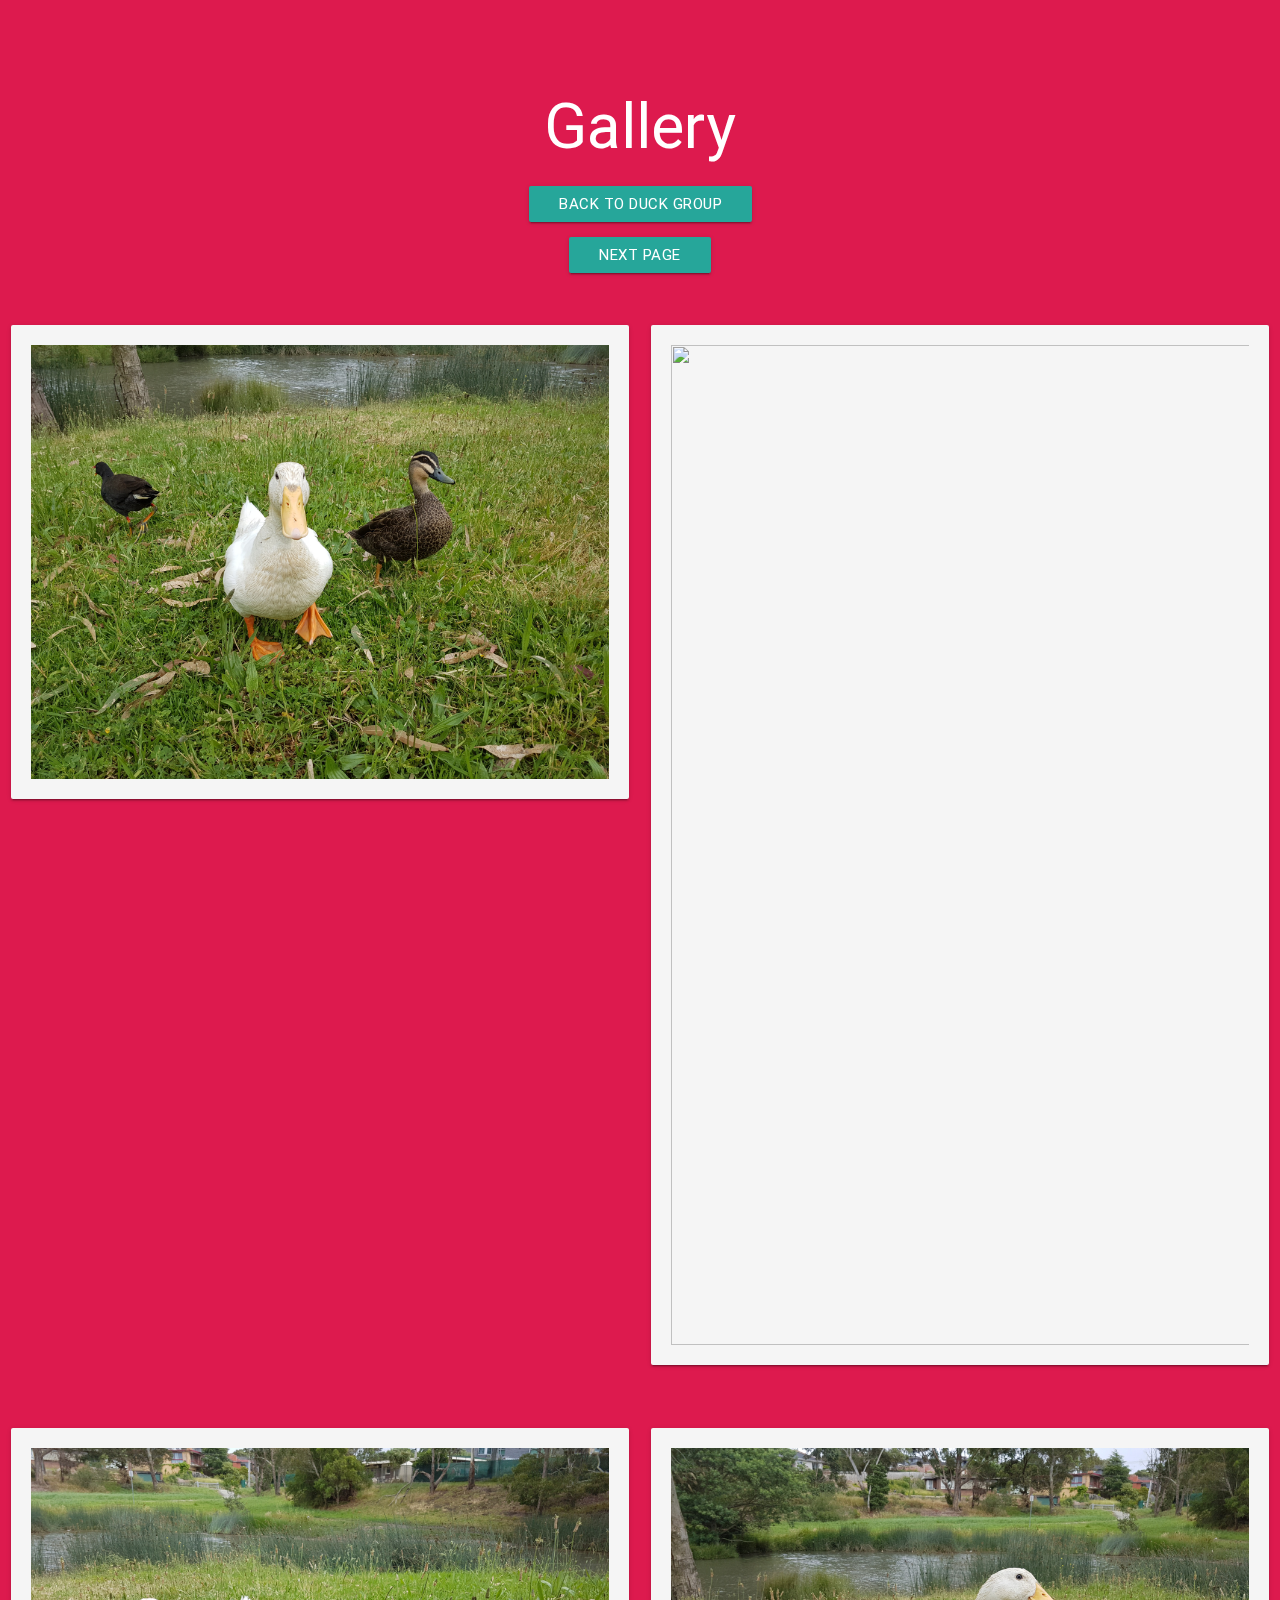
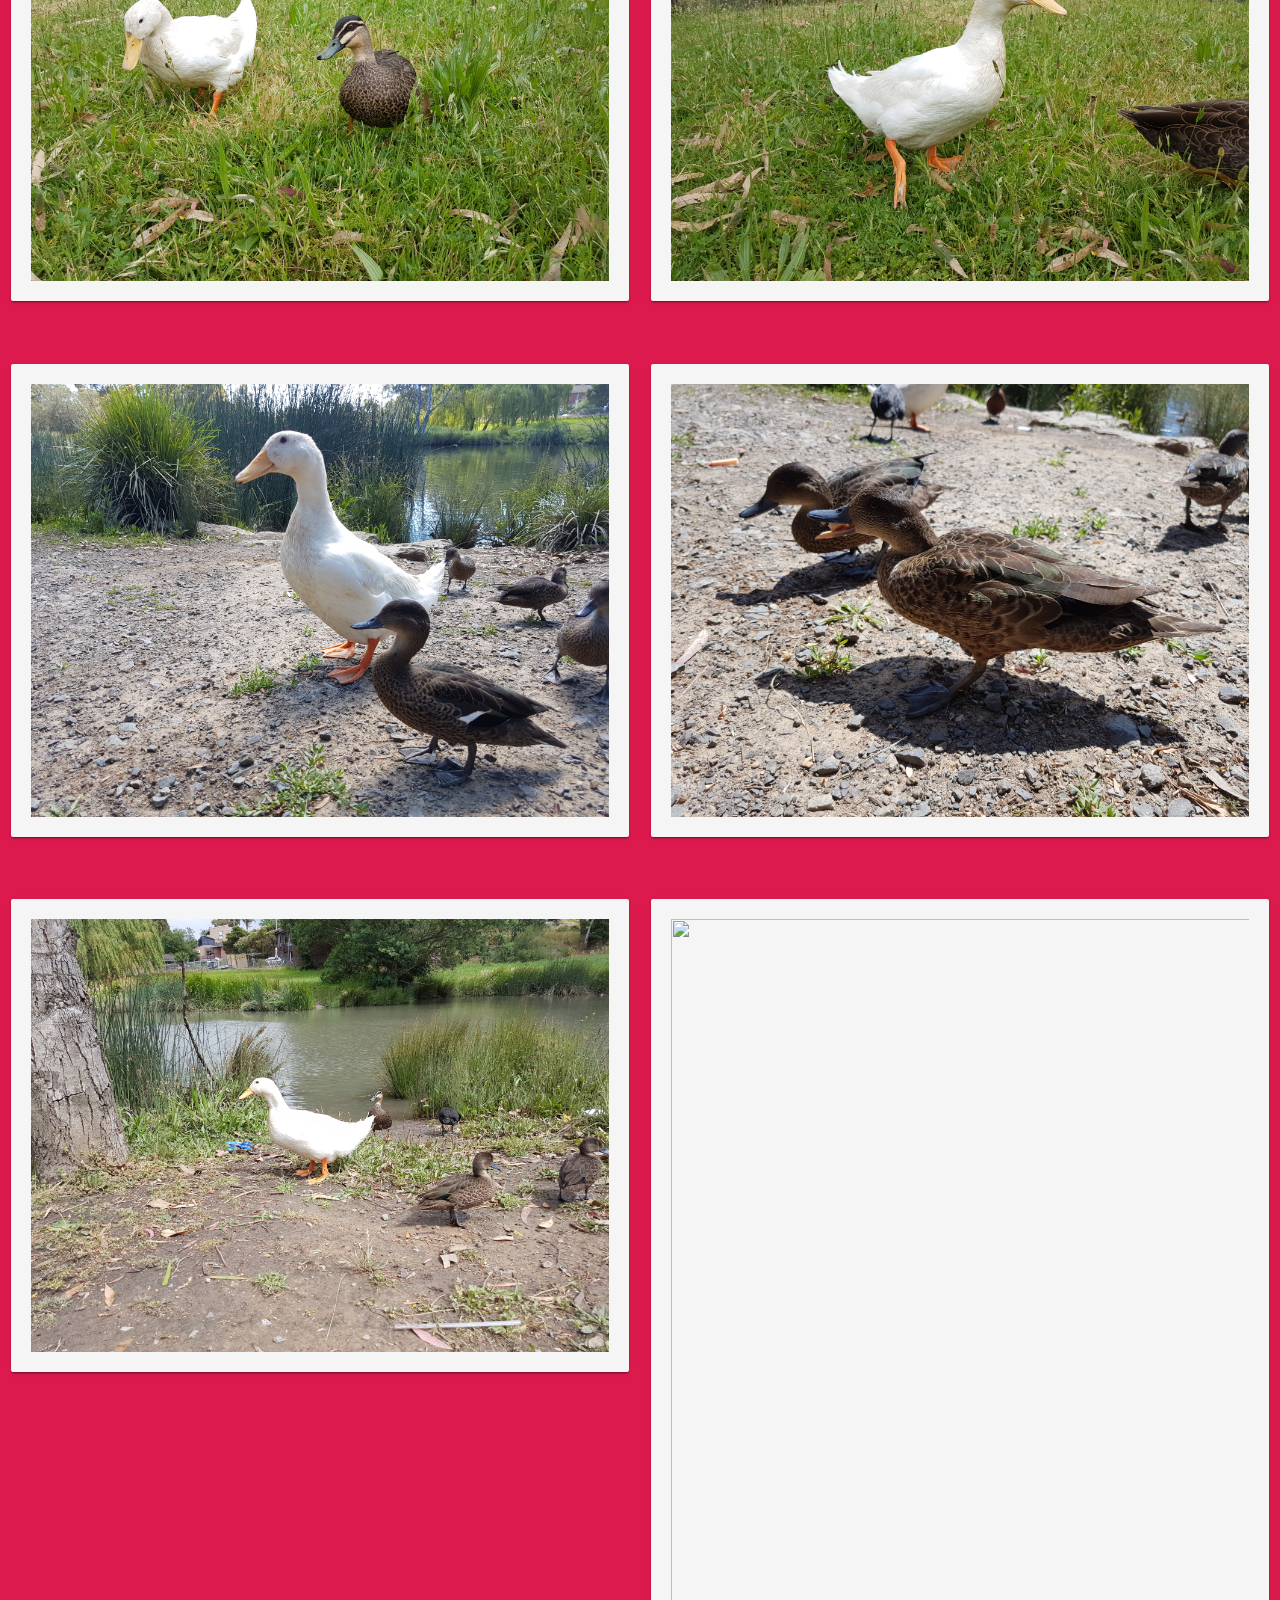
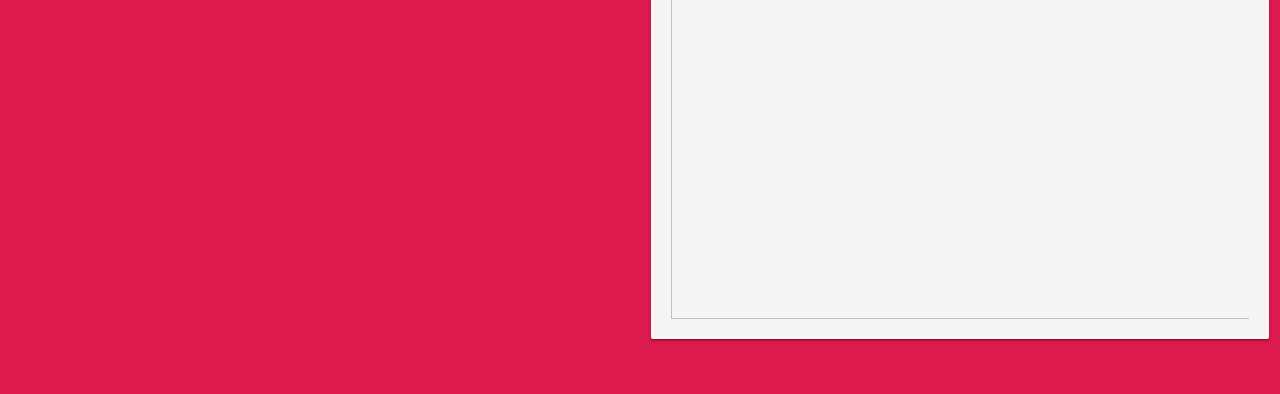
==== index.html @ 6f4a881e "MORE DUCKS!!!!!!!!!!!!!" ====
<html lang="en"><head>
  <meta http-equiv="Content-Type" content="text/html; charset=UTF-8">
  <meta name="viewport" content="width=device-width, initial-scale=1, maximum-scale=1.0">
  <title>Gallery</title>
  <meta name="theme-color" content="#dd1a4e">
  <link rel="icon" sizes="192x192" href="gallery.png">
  <style>
body {
    background-color: #dd1a4e;
}
</style>

  <!-- CSS  -->
  <link href="https://fonts.googleapis.com/icon?family=Material+Icons" rel="stylesheet">
  <link href="css/materialize.css" type="text/css" rel="stylesheet" media="screen,projection">
  <link href="css/style.css" type="text/css" rel="stylesheet" media="screen,projection">
</head>
<body>
  <div class="section no-pad-bot" id="index-banner">
    <div class="container">
      <br><br>
      <h1 class="header center white-text">Gallery</h1>
      </div>
	  <div style="text-align:center;">
    <a href="https://duckgroup.xyz" class="waves-effect waves-light btn">Back To Duck Group</a>
</div>
<div style="text-align:center;">
<p></p>
</div>
<div style="text-align:center;">
<a href="2.html" class="waves-effect waves-light btn">Next Page</a>
<!--<a href="2.html" class="waves-effect waves-light btn">Previous Page</a>-->
	</div>
      <br><br>

	</div>

<div class="row">
        <div class="col s12 m6">
          <div class="card blue-grey darken-1">
            <div class="card-content white-text">
              <p style="text-align:center;"><img style="width:1000;max-width:100%" src="img/1.jpg"></p>
            </div>
          </div>
      </div>
	  
<div class="row">
        <div class="col s12 m6">
          <div class="card blue-grey darken-1">
            <div class="card-content white-text">
              <p style="text-align:center;"><img style="width:1000;max-width:100%" src="img/2.jpg"></p>
            </div>
          </div>
        </div>
      </div>
	  </div>
	  
<div class="row">
        <div class="col s12 m6">
          <div class="card blue-grey darken-1">
            <div class="card-content white-text">
              <p style="text-align:center;"><img style="width:1000;max-width:100%" src="img/3.jpg"></p>
            </div>
          </div>
      </div>
	  
<div class="row">
        <div class="col s12 m6">
          <div class="card blue-grey darken-1">
            <div class="card-content white-text">
              <p style="text-align:center;"><img style="width:1000;max-width:100%" src="img/4.jpg"></p>
            </div>
          </div>
        </div>
      </div>
	  </div>
	  
<div class="row">
        <div class="col s12 m6">
          <div class="card blue-grey darken-1">
            <div class="card-content white-text">
              <p style="text-align:center;"><img style="width:1000;max-width:100%" src="img/5.jpg"></p>
            </div>
          </div>
      </div>
	  
<div class="row">
        <div class="col s12 m6">
          <div class="card blue-grey darken-1">
            <div class="card-content white-text">
              <p style="text-align:center;"><img style="width:1000;max-width:100%" src="img/6.jpg"></p>
            </div>
          </div>
        </div>
      </div>
	  </div>
	  
<div class="row">
        <div class="col s12 m6">
          <div class="card blue-grey darken-1">
            <div class="card-content white-text">
              <p style="text-align:center;"><img style="width:1000;max-width:100%" src="img/7.jpg"></p>
            </div>
          </div>
      </div>
	  
<div class="row">
        <div class="col s12 m6">
          <div class="card blue-grey darken-1">
            <div class="card-content white-text">
              <p style="text-align:center;"><img style="width:1000;max-width:100%" src="img/8.jpg"></p>
            </div>
          </div>
        </div>
      </div>
	  </div>

  <!--  Scripts-->
  <script src="https://code.jquery.com/jquery-2.1.1.min.js"></script>
  <script src="../../bin/materialize.js"></script>
  <script src="js/init.js"></script>

  

<div class="hiddendiv common"></div><div class="drag-target" data-sidenav="nav-mobile" style="left: 0px; touch-action: pan-y; -webkit-user-drag: none; -webkit-tap-highlight-color: rgba(0, 0, 0, 0);"></div></body></html>
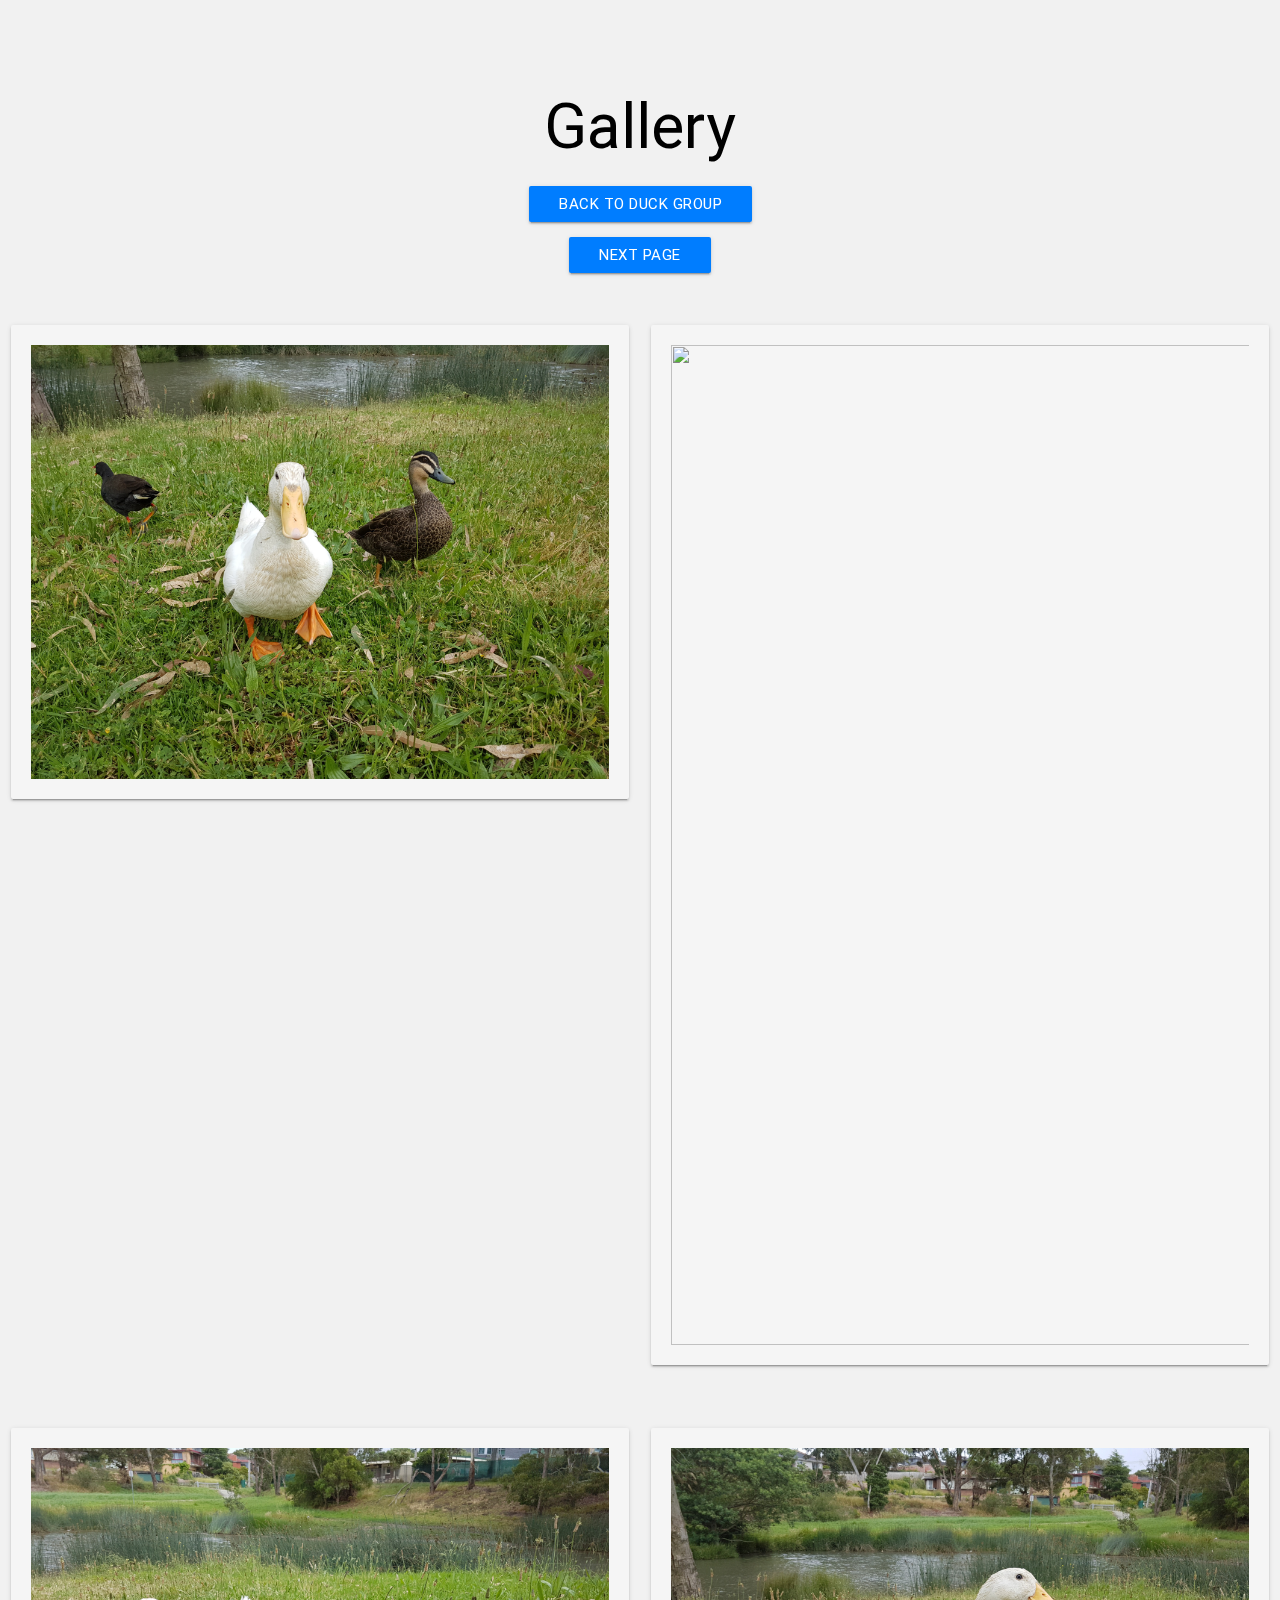
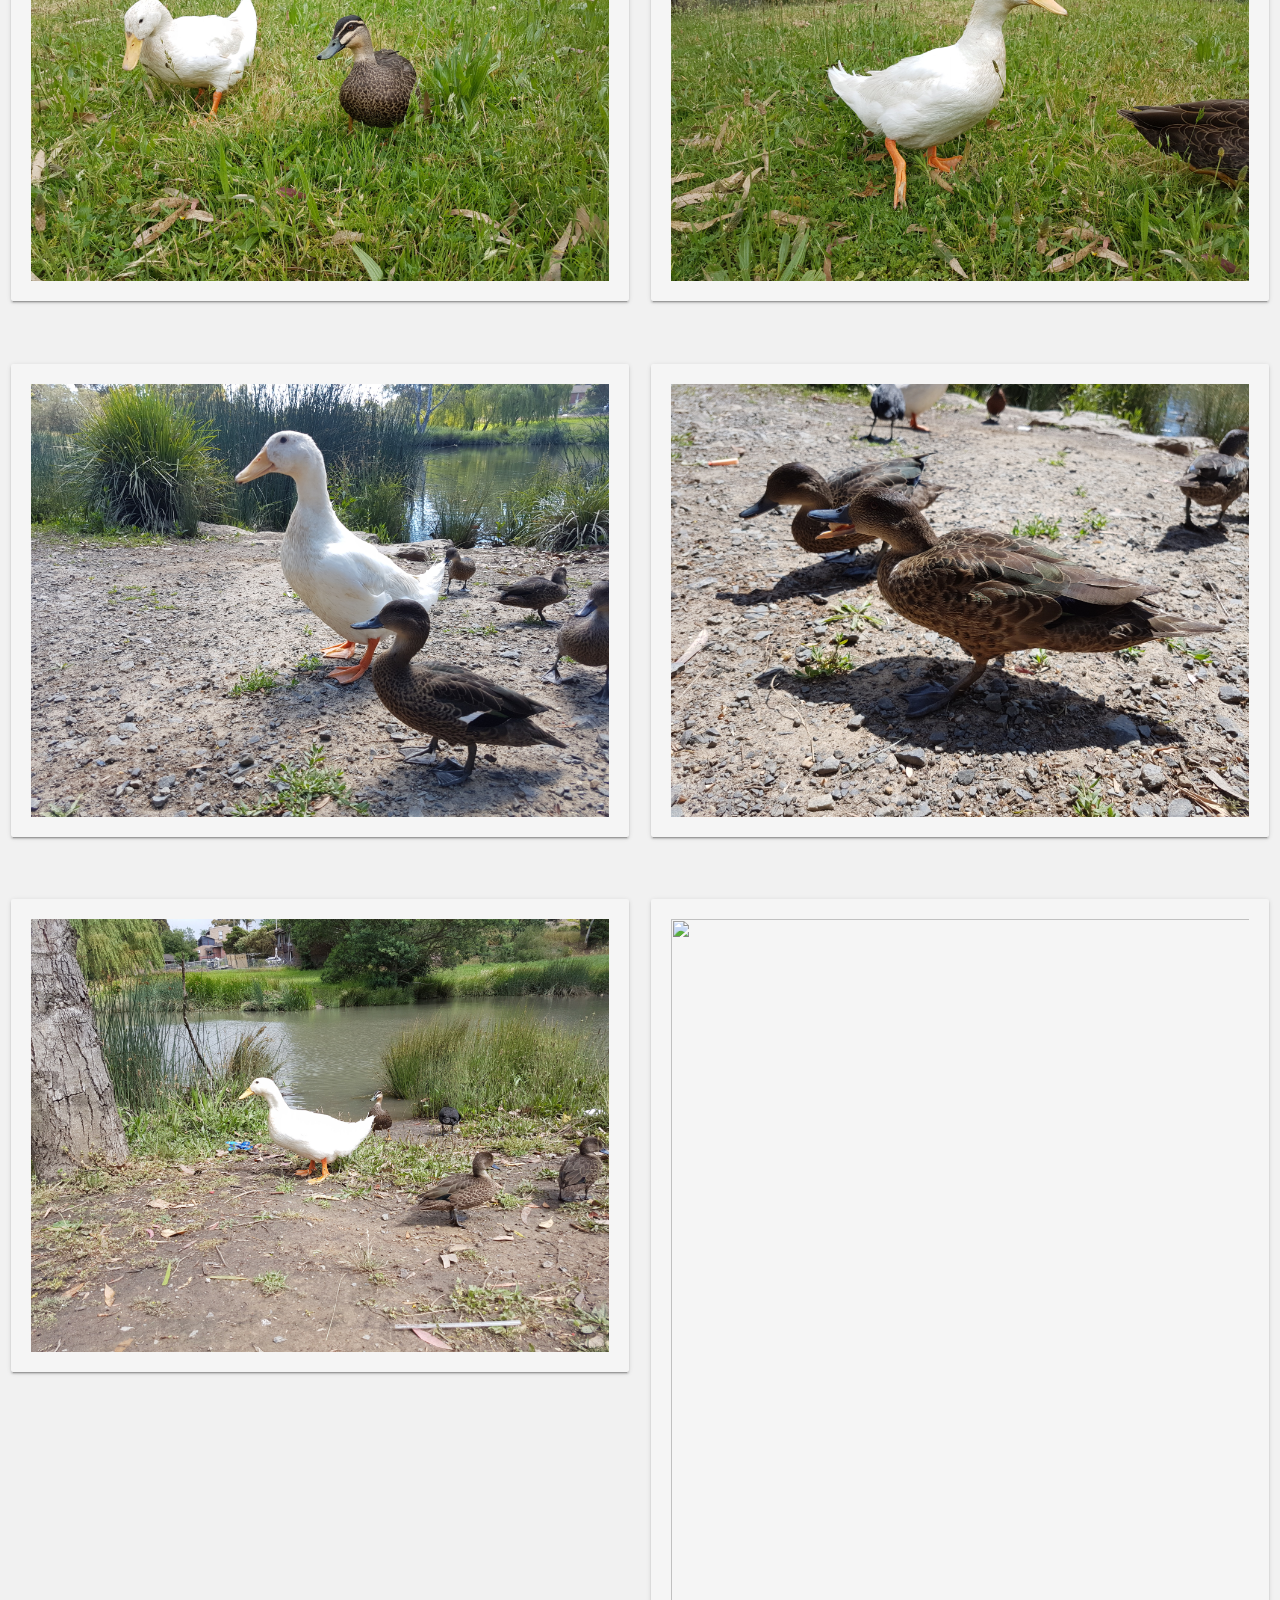
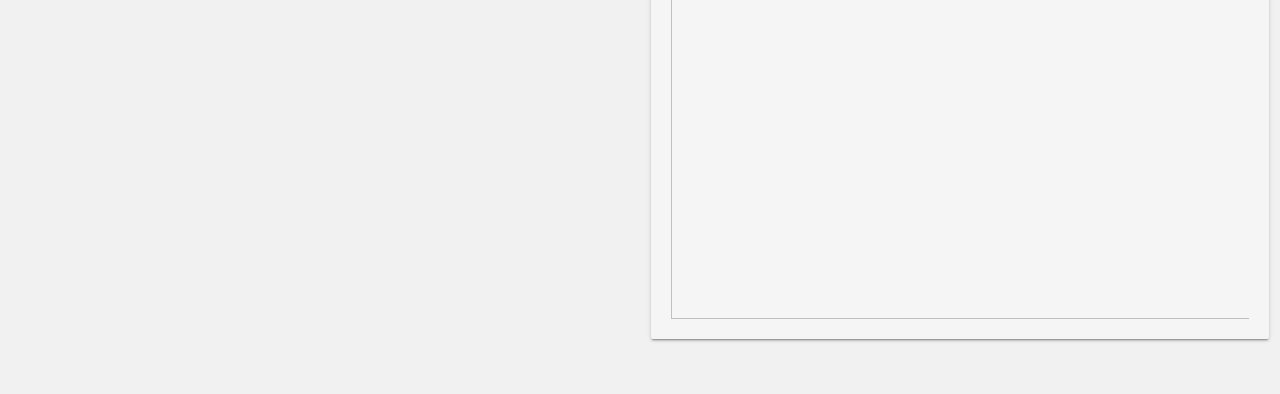
==== commit 1e29d3ee: "nicer colours" ====
--- a/index.html
+++ b/index.html
@@ -6,7 +6,7 @@
   <link rel="icon" sizes="192x192" href="gallery.png">
   <style>
 body {
-    background-color: #dd1a4e;
+    background-color: #f1f1f1;
 }
 </style>
 
@@ -19,7 +19,7 @@
   <div class="section no-pad-bot" id="index-banner">
     <div class="container">
       <br><br>
-      <h1 class="header center white-text">Gallery</h1>
+      <h1 class="header center black-text">Gallery</h1>
       </div>
 	  <div style="text-align:center;">
     <a href="https://duckgroup.xyz" class="waves-effect waves-light btn">Back To Duck Group</a>
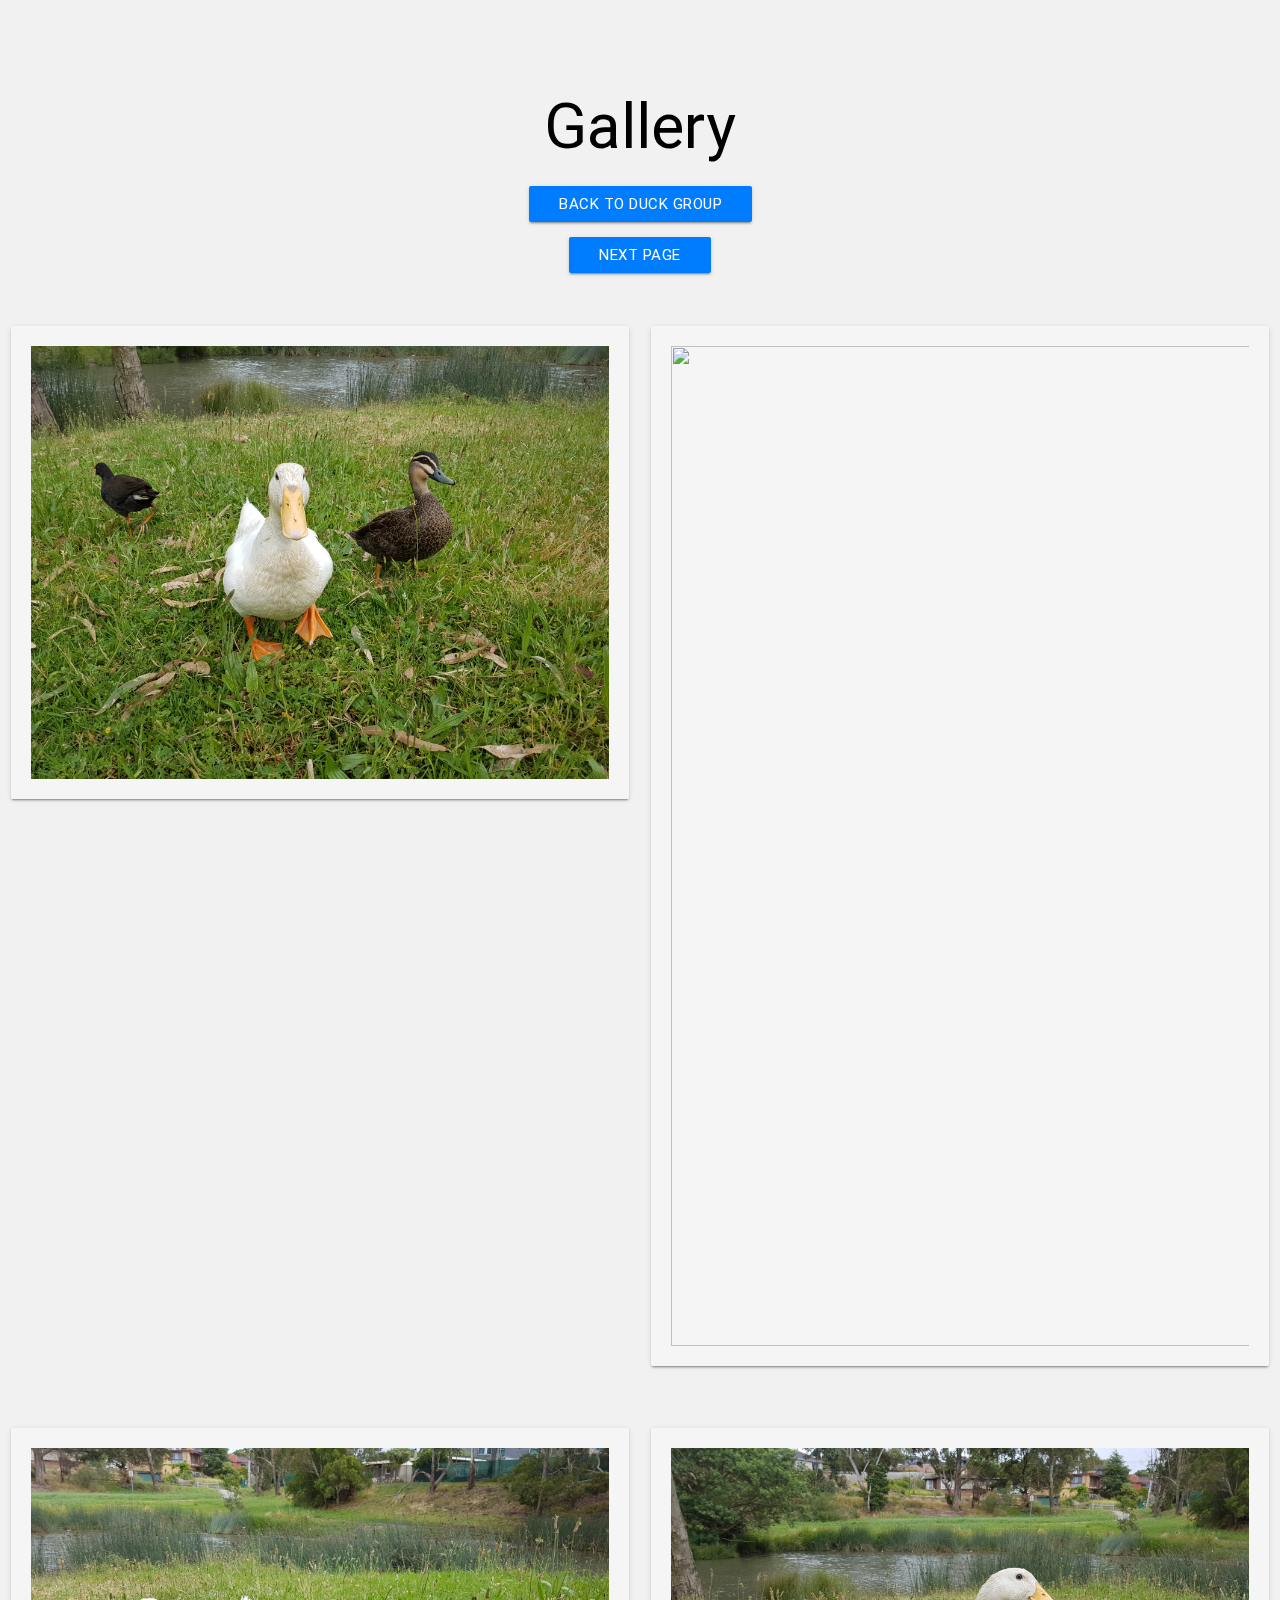
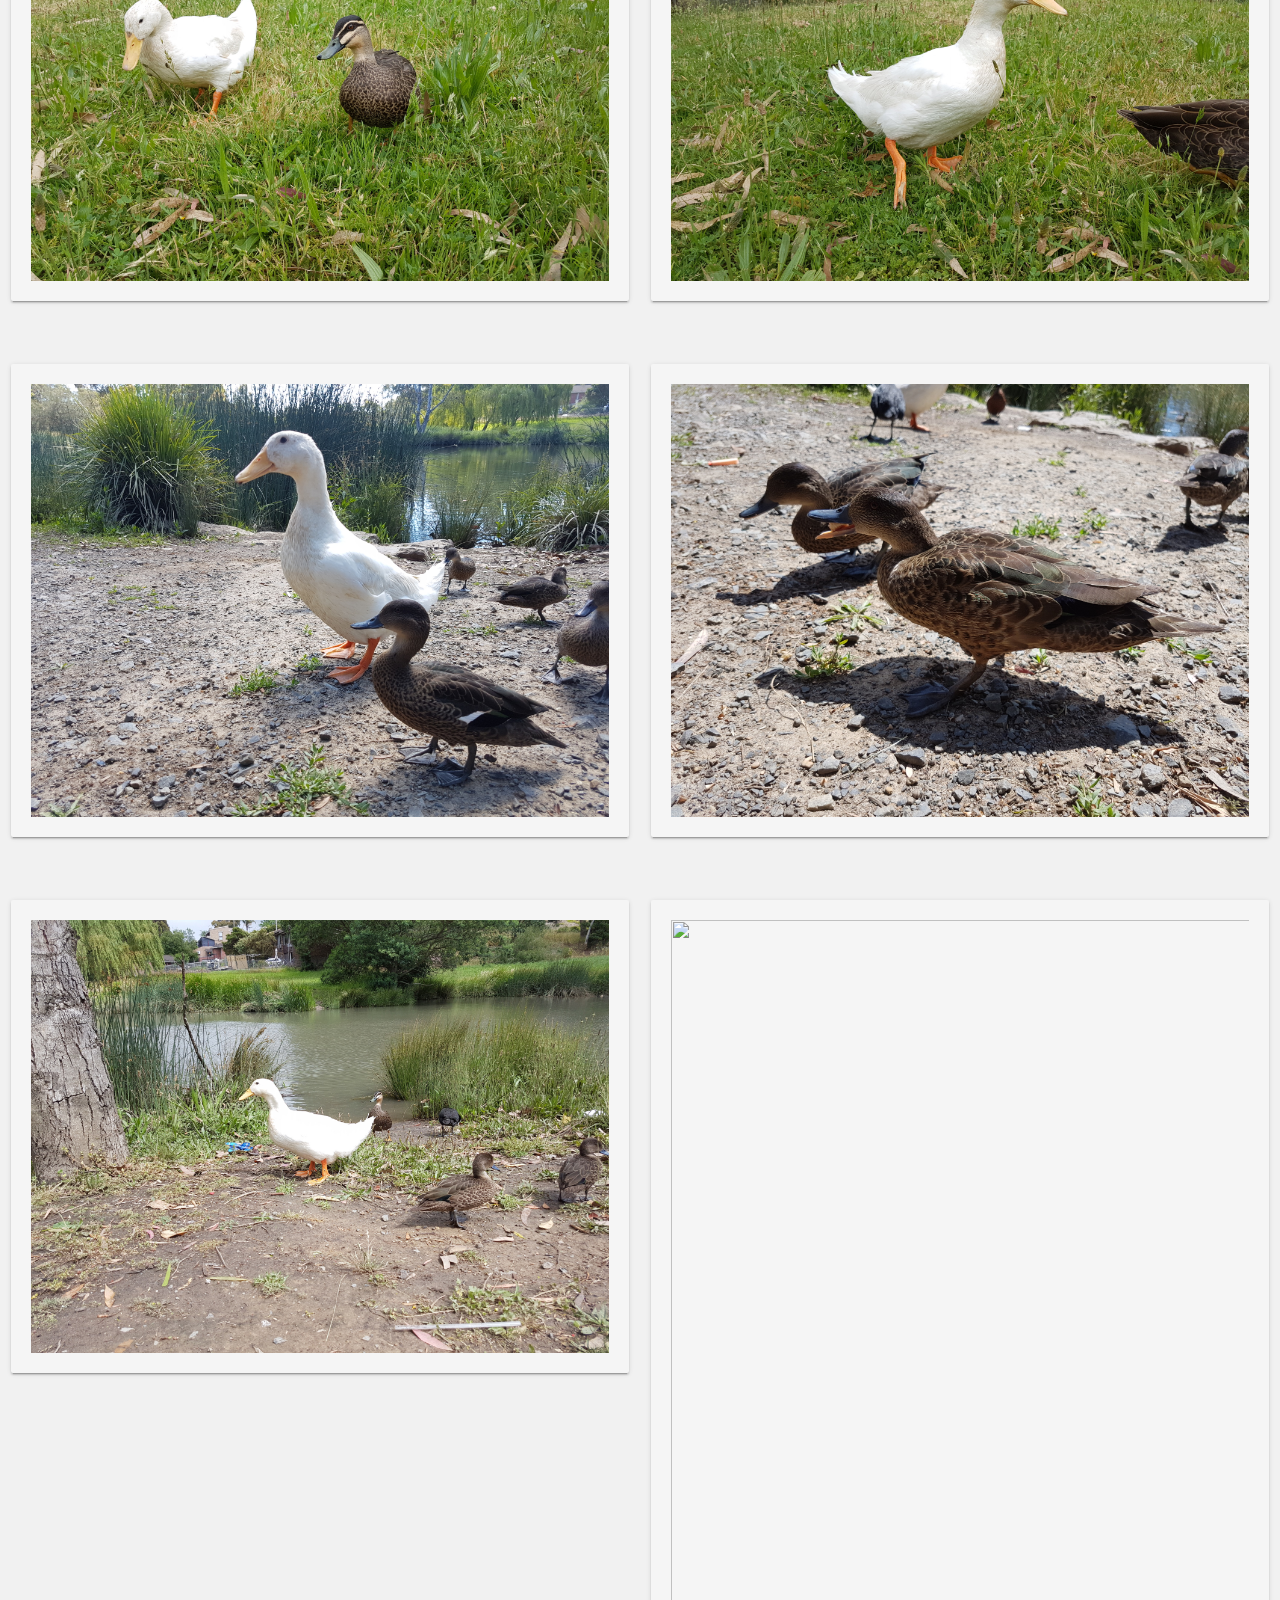
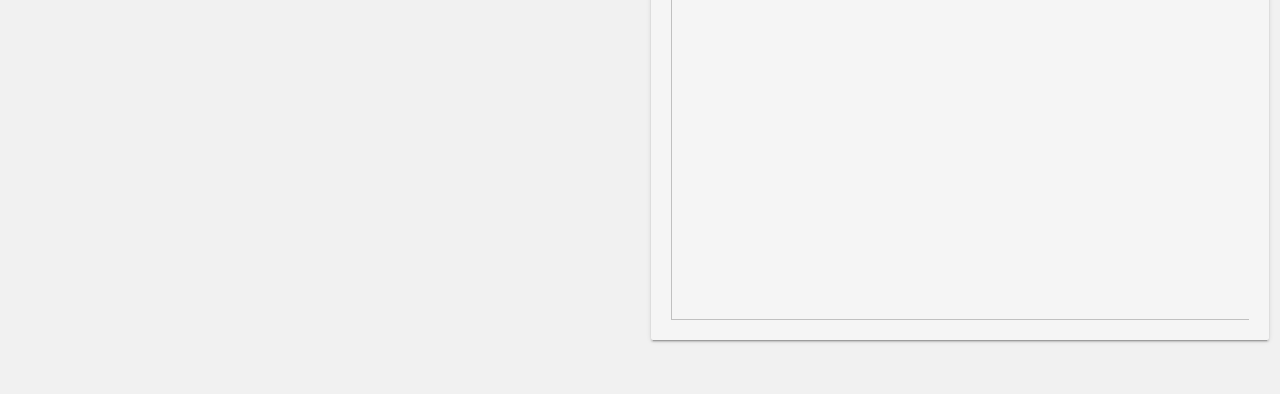
==== commit cbb89446: "mmmmm" ====
--- a/index.html
+++ b/index.html
@@ -2,7 +2,7 @@
   <meta http-equiv="Content-Type" content="text/html; charset=UTF-8">
   <meta name="viewport" content="width=device-width, initial-scale=1, maximum-scale=1.0">
   <title>Gallery</title>
-  <meta name="theme-color" content="#dd1a4e">
+  <meta name="theme-color" content="#6eaf57">
   <link rel="icon" sizes="192x192" href="gallery.png">
   <style>
 body {
@@ -12,6 +12,7 @@
 
   <!-- CSS  -->
   <link href="https://fonts.googleapis.com/icon?family=Material+Icons" rel="stylesheet">
+  <link href="css/hover.css" rel="stylesheet">
   <link href="css/materialize.css" type="text/css" rel="stylesheet" media="screen,projection">
   <link href="css/style.css" type="text/css" rel="stylesheet" media="screen,projection">
 </head>
@@ -22,21 +23,21 @@
       <h1 class="header center black-text">Gallery</h1>
       </div>
 	  <div style="text-align:center;">
-    <a href="https://duckgroup.xyz" class="waves-effect waves-light btn">Back To Duck Group</a>
+    <a href="https://duckgroup.xyz" class="waves-effect waves-light btn hvr-rotate">Back To Duck Group</a>
 </div>
 <div style="text-align:center;">
 <p></p>
 </div>
 <div style="text-align:center;">
-<a href="2.html" class="waves-effect waves-light btn">Next Page</a>
-<!--<a href="2.html" class="waves-effect waves-light btn">Previous Page</a>-->
+<a href="2.html" class="waves-effect waves-light btn hvr-rotate">Next Page</a>
+<!--<a href="2.html" class="waves-effect waves-light btn hvr-rotate">Previous Page</a>-->
 	</div>
       <br><br>
 
 	</div>
 
 <div class="row">
-        <div class="col s12 m6">
+        <div class="col s12 m6 hvr-bob">
           <div class="card blue-grey darken-1">
             <div class="card-content white-text">
               <p style="text-align:center;"><img style="width:1000;max-width:100%" src="img/1.jpg"></p>
@@ -45,7 +46,7 @@
       </div>
 	  
 <div class="row">
-        <div class="col s12 m6">
+        <div class="col s12 m6 hvr-bob">
           <div class="card blue-grey darken-1">
             <div class="card-content white-text">
               <p style="text-align:center;"><img style="width:1000;max-width:100%" src="img/2.jpg"></p>
@@ -56,7 +57,7 @@
 	  </div>
 	  
 <div class="row">
-        <div class="col s12 m6">
+        <div class="col s12 m6 hvr-bob">
           <div class="card blue-grey darken-1">
             <div class="card-content white-text">
               <p style="text-align:center;"><img style="width:1000;max-width:100%" src="img/3.jpg"></p>
@@ -65,7 +66,7 @@
       </div>
 	  
 <div class="row">
-        <div class="col s12 m6">
+        <div class="col s12 m6 hvr-bob">
           <div class="card blue-grey darken-1">
             <div class="card-content white-text">
               <p style="text-align:center;"><img style="width:1000;max-width:100%" src="img/4.jpg"></p>
@@ -76,7 +77,7 @@
 	  </div>
 	  
 <div class="row">
-        <div class="col s12 m6">
+        <div class="col s12 m6 hvr-bob">
           <div class="card blue-grey darken-1">
             <div class="card-content white-text">
               <p style="text-align:center;"><img style="width:1000;max-width:100%" src="img/5.jpg"></p>
@@ -85,7 +86,7 @@
       </div>
 	  
 <div class="row">
-        <div class="col s12 m6">
+        <div class="col s12 m6 hvr-bob">
           <div class="card blue-grey darken-1">
             <div class="card-content white-text">
               <p style="text-align:center;"><img style="width:1000;max-width:100%" src="img/6.jpg"></p>
@@ -96,7 +97,7 @@
 	  </div>
 	  
 <div class="row">
-        <div class="col s12 m6">
+        <div class="col s12 m6 hvr-bob">
           <div class="card blue-grey darken-1">
             <div class="card-content white-text">
               <p style="text-align:center;"><img style="width:1000;max-width:100%" src="img/7.jpg"></p>
@@ -105,7 +106,7 @@
       </div>
 	  
 <div class="row">
-        <div class="col s12 m6">
+        <div class="col s12 m6 hvr-bob">
           <div class="card blue-grey darken-1">
             <div class="card-content white-text">
               <p style="text-align:center;"><img style="width:1000;max-width:100%" src="img/8.jpg"></p>
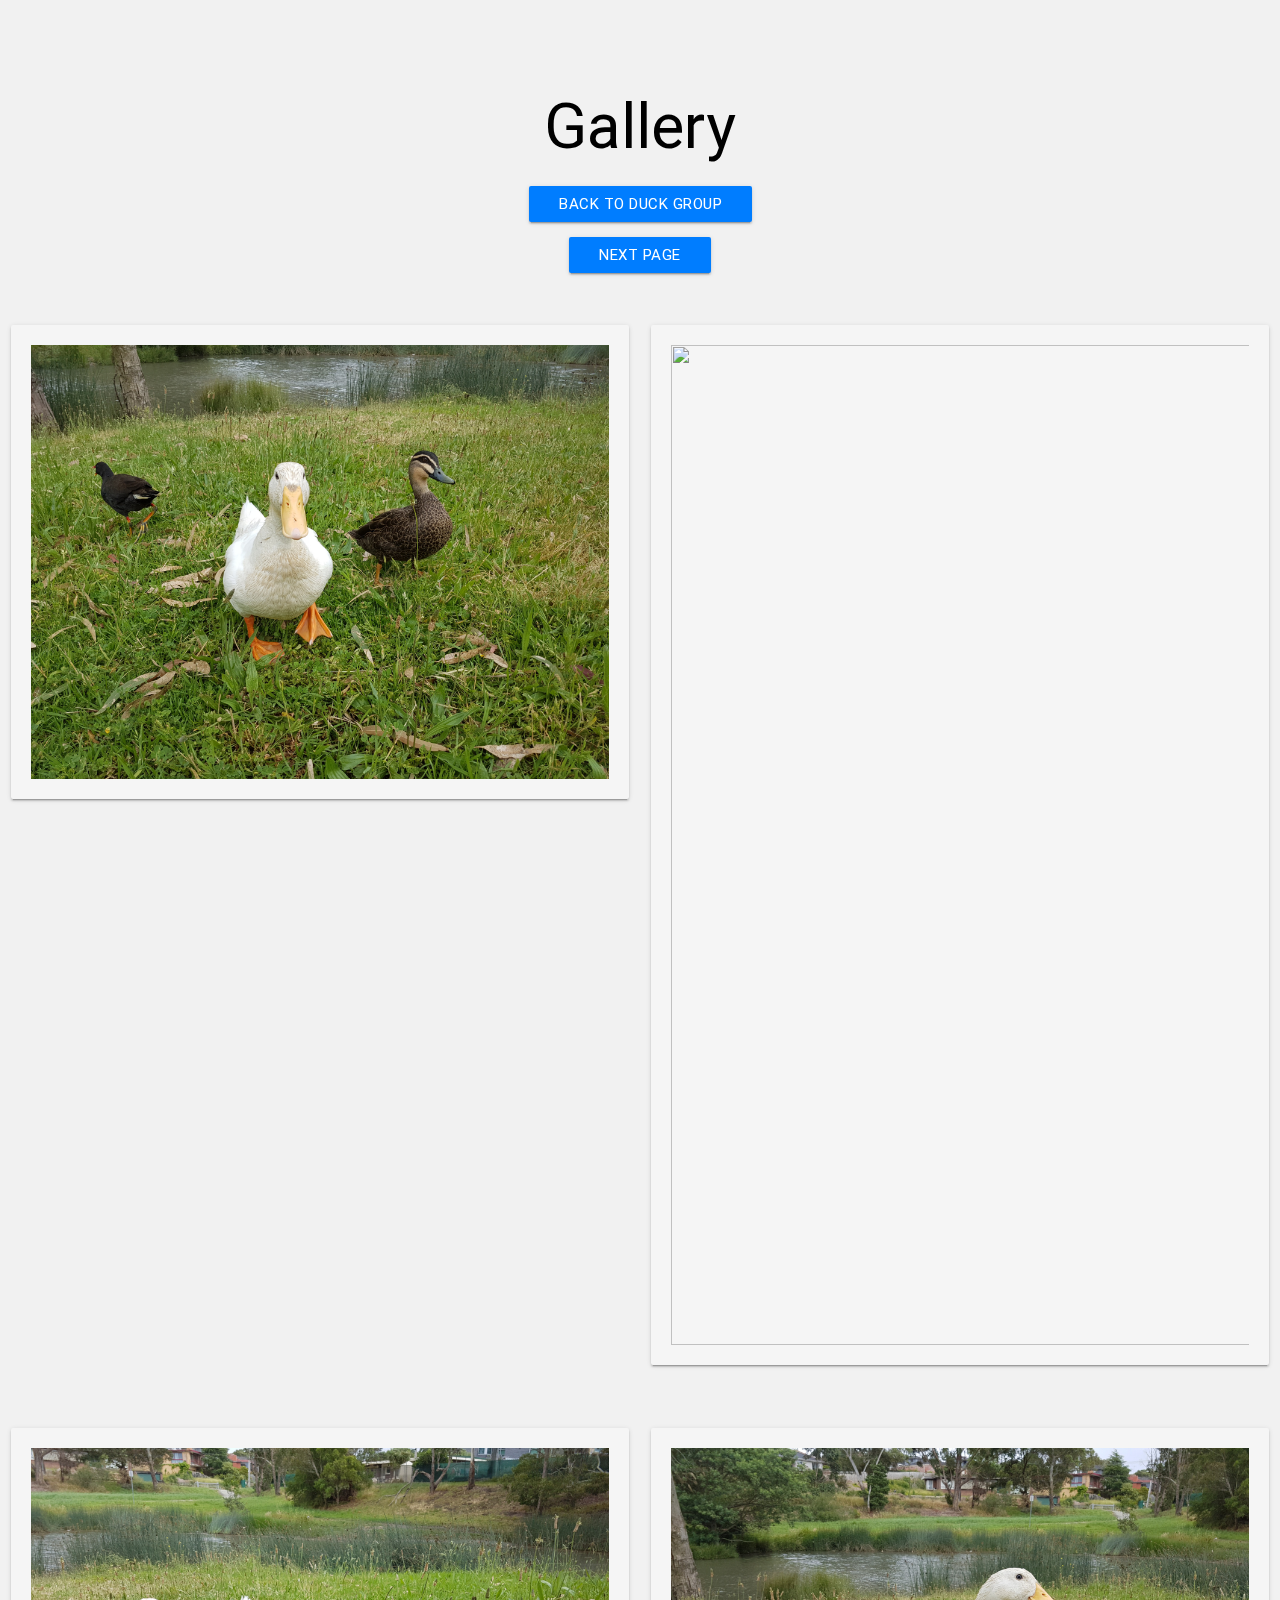
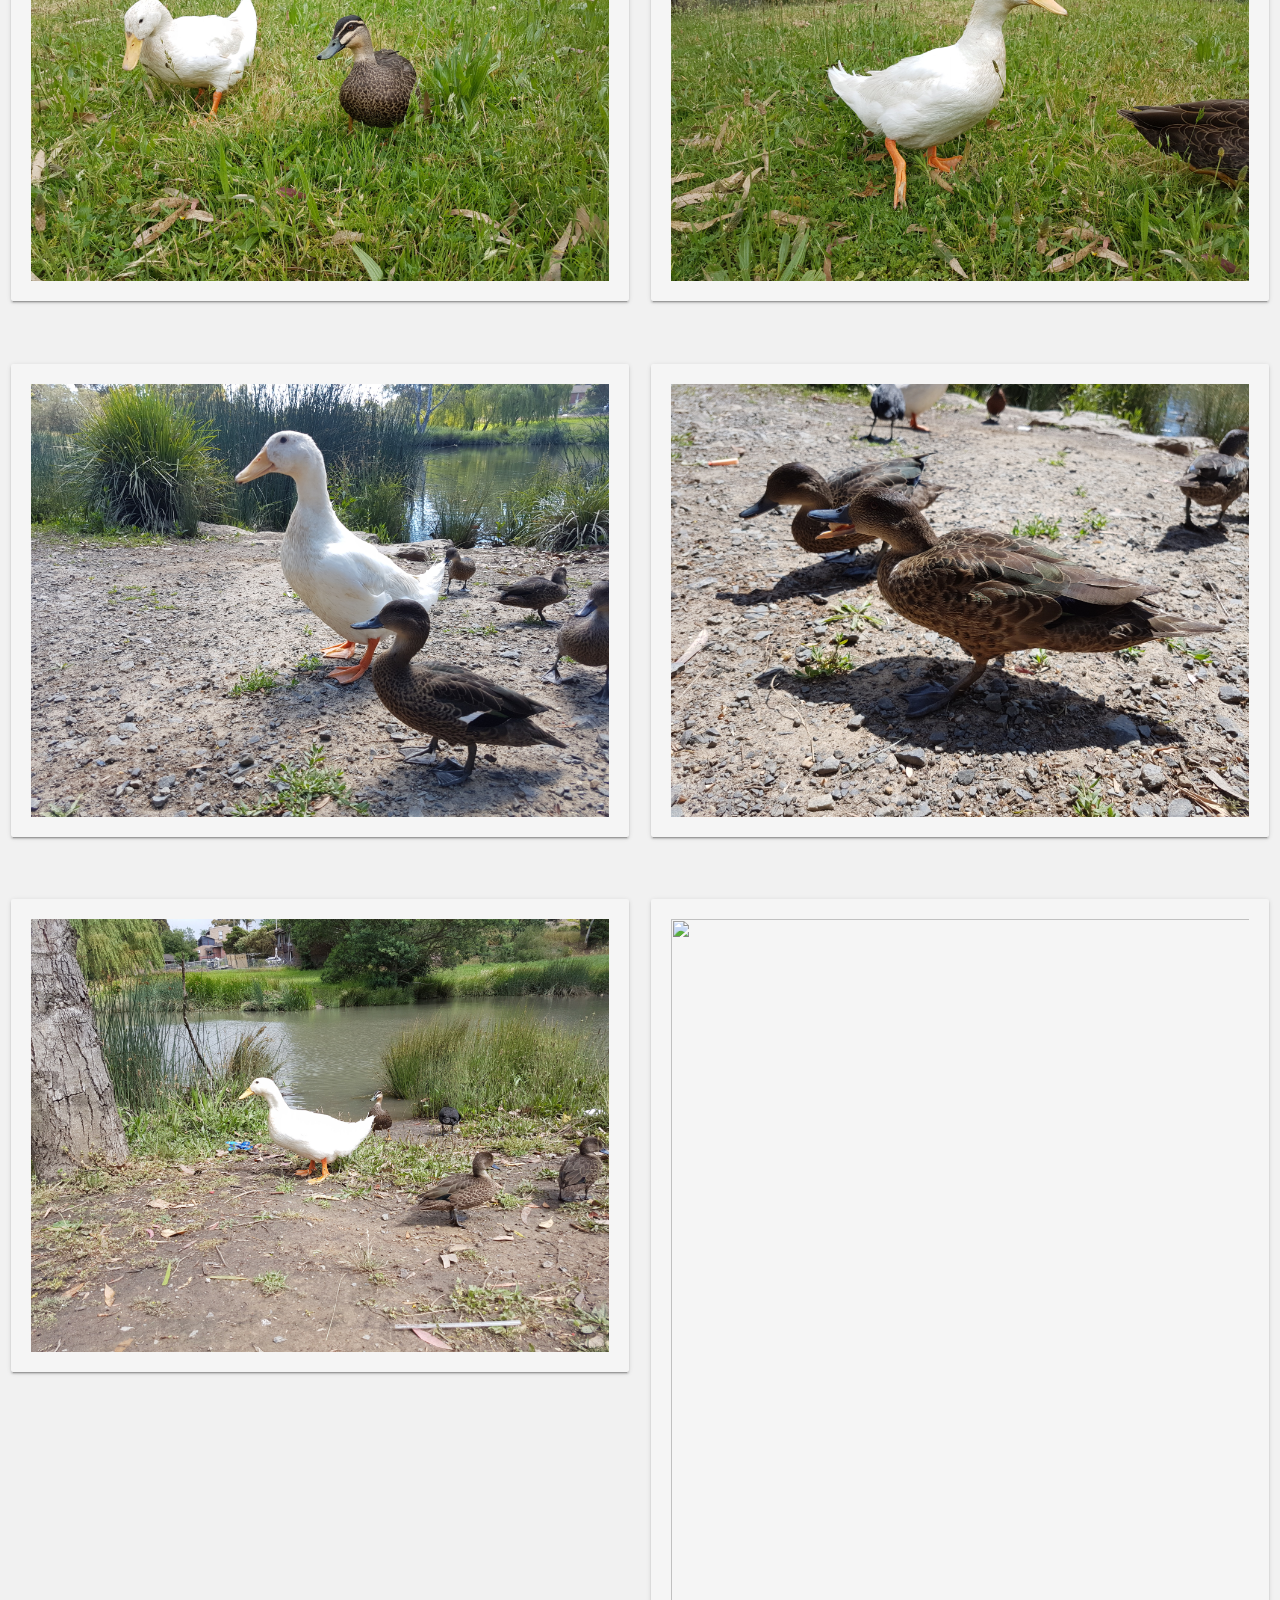
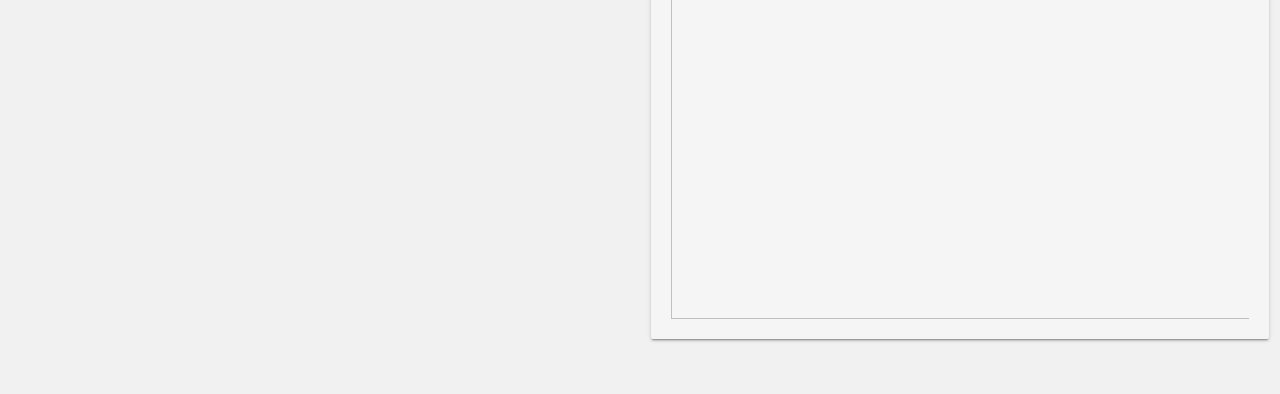
==== commit 061a8e00: "better" ====
--- a/index.html
+++ b/index.html
@@ -37,7 +37,7 @@
 	</div>
 
 <div class="row">
-        <div class="col s12 m6 hvr-bob">
+        <div class="col s12 m6 ">
           <div class="card blue-grey darken-1">
             <div class="card-content white-text">
               <p style="text-align:center;"><img style="width:1000;max-width:100%" src="img/1.jpg"></p>
@@ -46,7 +46,7 @@
       </div>
 	  
 <div class="row">
-        <div class="col s12 m6 hvr-bob">
+        <div class="col s12 m6 ">
           <div class="card blue-grey darken-1">
             <div class="card-content white-text">
               <p style="text-align:center;"><img style="width:1000;max-width:100%" src="img/2.jpg"></p>
@@ -57,7 +57,7 @@
 	  </div>
 	  
 <div class="row">
-        <div class="col s12 m6 hvr-bob">
+        <div class="col s12 m6 ">
           <div class="card blue-grey darken-1">
             <div class="card-content white-text">
               <p style="text-align:center;"><img style="width:1000;max-width:100%" src="img/3.jpg"></p>
@@ -66,7 +66,7 @@
       </div>
 	  
 <div class="row">
-        <div class="col s12 m6 hvr-bob">
+        <div class="col s12 m6 ">
           <div class="card blue-grey darken-1">
             <div class="card-content white-text">
               <p style="text-align:center;"><img style="width:1000;max-width:100%" src="img/4.jpg"></p>
@@ -77,7 +77,7 @@
 	  </div>
 	  
 <div class="row">
-        <div class="col s12 m6 hvr-bob">
+        <div class="col s12 m6 ">
           <div class="card blue-grey darken-1">
             <div class="card-content white-text">
               <p style="text-align:center;"><img style="width:1000;max-width:100%" src="img/5.jpg"></p>
@@ -86,7 +86,7 @@
       </div>
 	  
 <div class="row">
-        <div class="col s12 m6 hvr-bob">
+        <div class="col s12 m6 ">
           <div class="card blue-grey darken-1">
             <div class="card-content white-text">
               <p style="text-align:center;"><img style="width:1000;max-width:100%" src="img/6.jpg"></p>
@@ -97,7 +97,7 @@
 	  </div>
 	  
 <div class="row">
-        <div class="col s12 m6 hvr-bob">
+        <div class="col s12 m6 ">
           <div class="card blue-grey darken-1">
             <div class="card-content white-text">
               <p style="text-align:center;"><img style="width:1000;max-width:100%" src="img/7.jpg"></p>
@@ -106,7 +106,7 @@
       </div>
 	  
 <div class="row">
-        <div class="col s12 m6 hvr-bob">
+        <div class="col s12 m6 ">
           <div class="card blue-grey darken-1">
             <div class="card-content white-text">
               <p style="text-align:center;"><img style="width:1000;max-width:100%" src="img/8.jpg"></p>
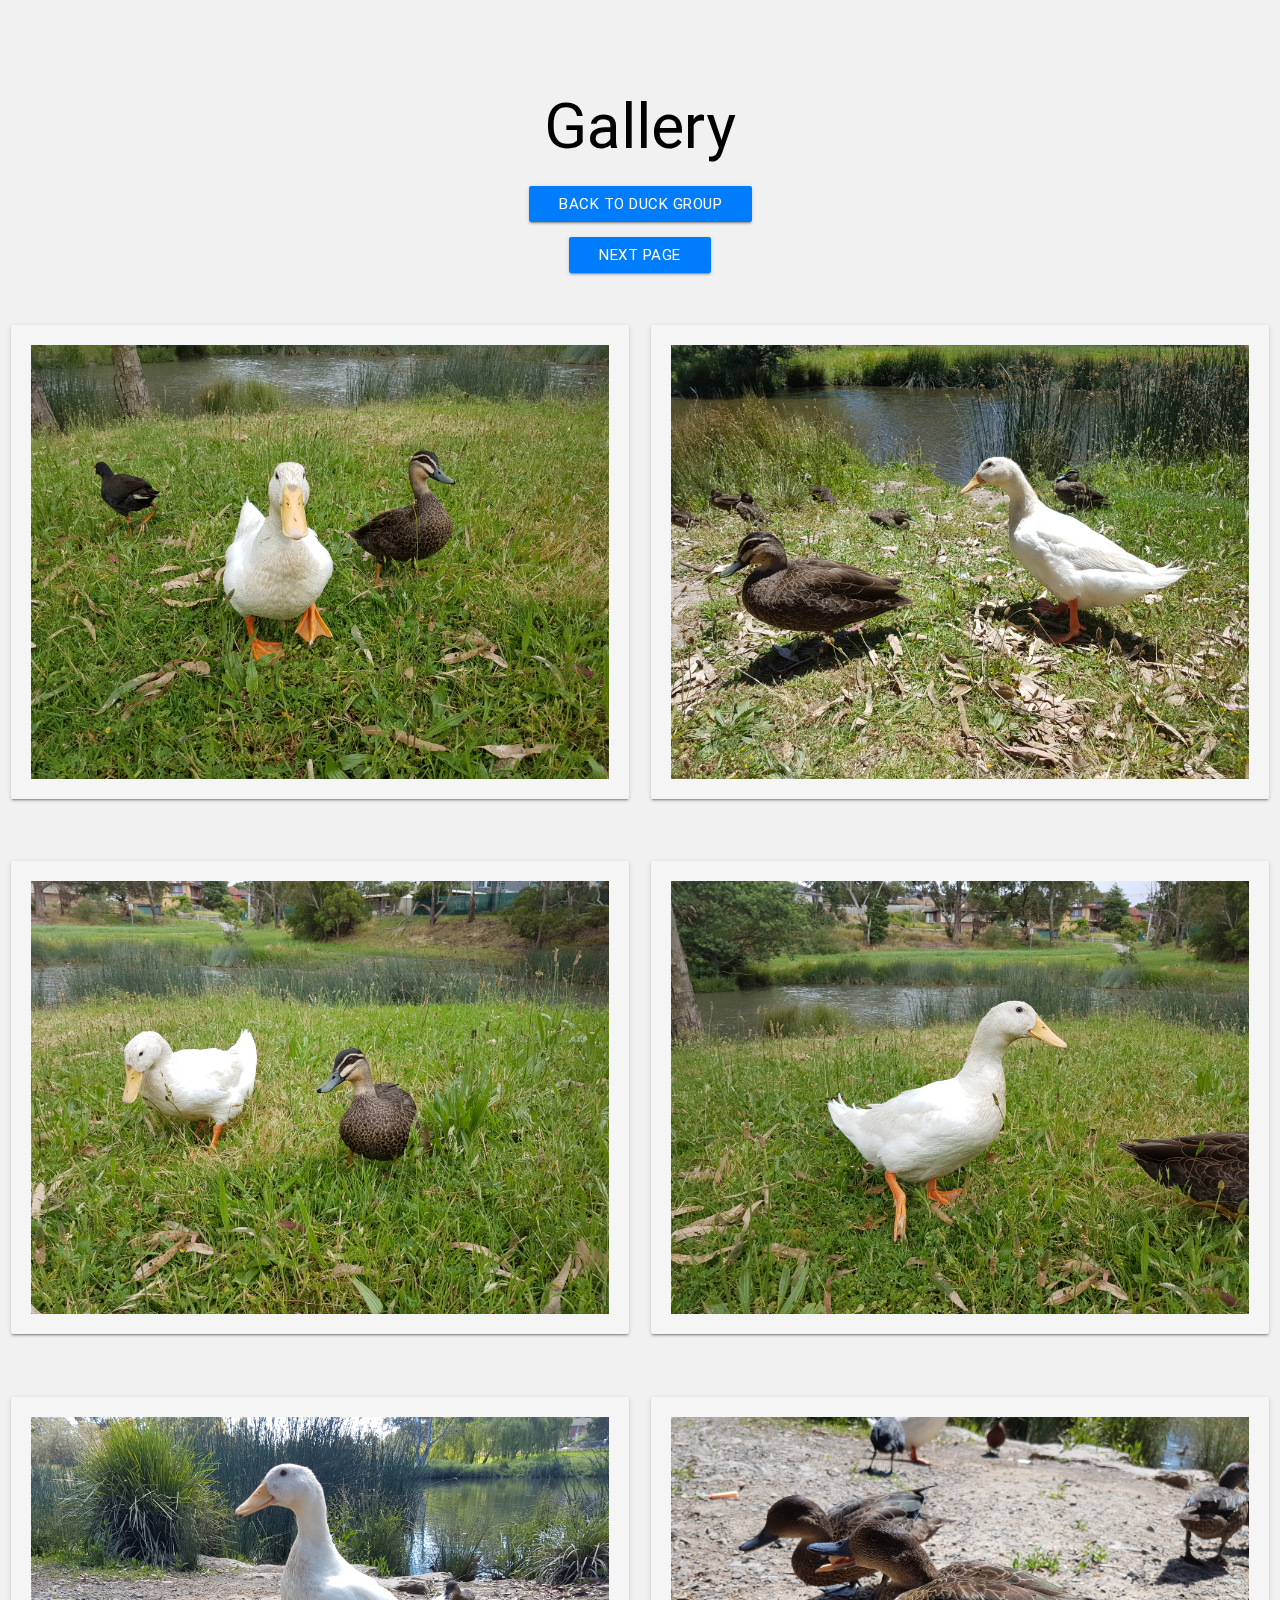
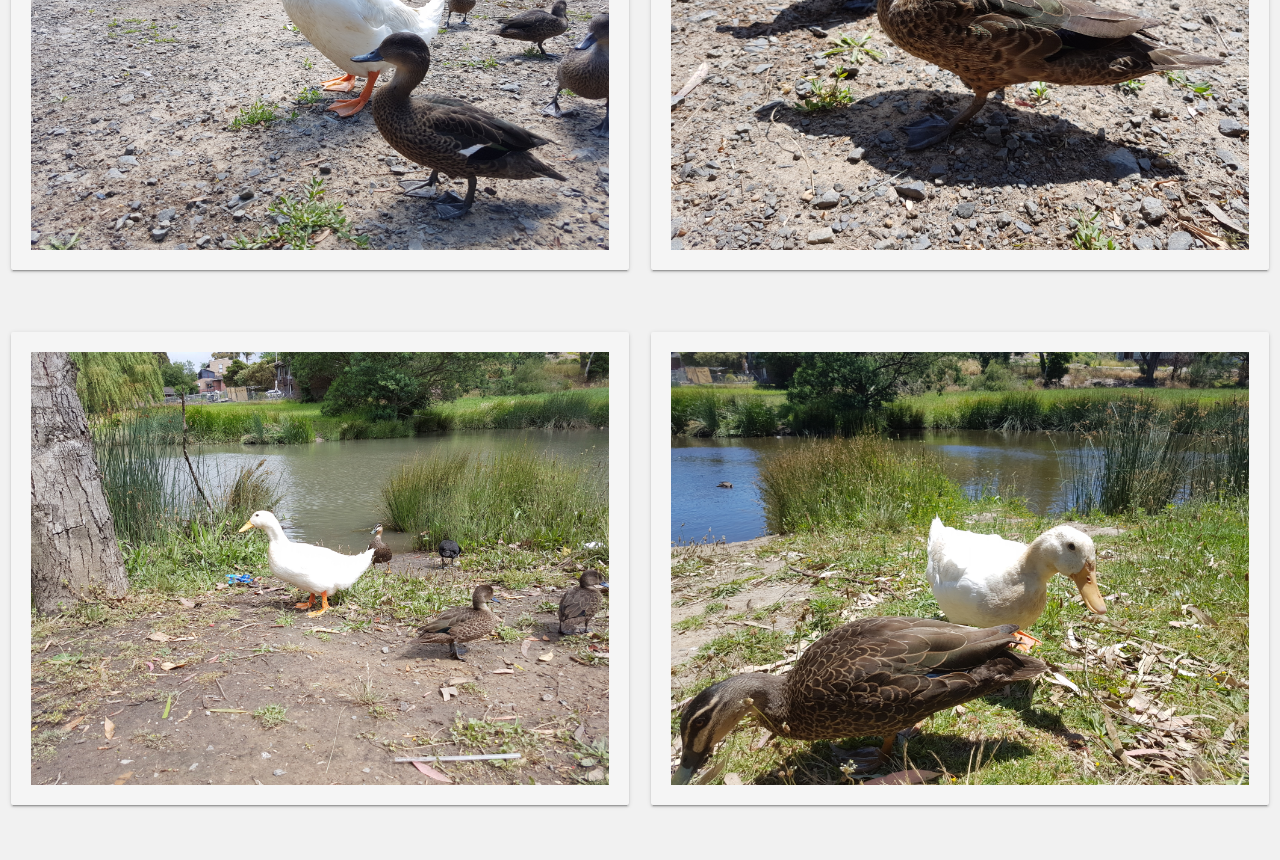
==== commit 4da417f5: "MOREREREREDUCKS" ====
(no text change in the page or its own stylesheets)
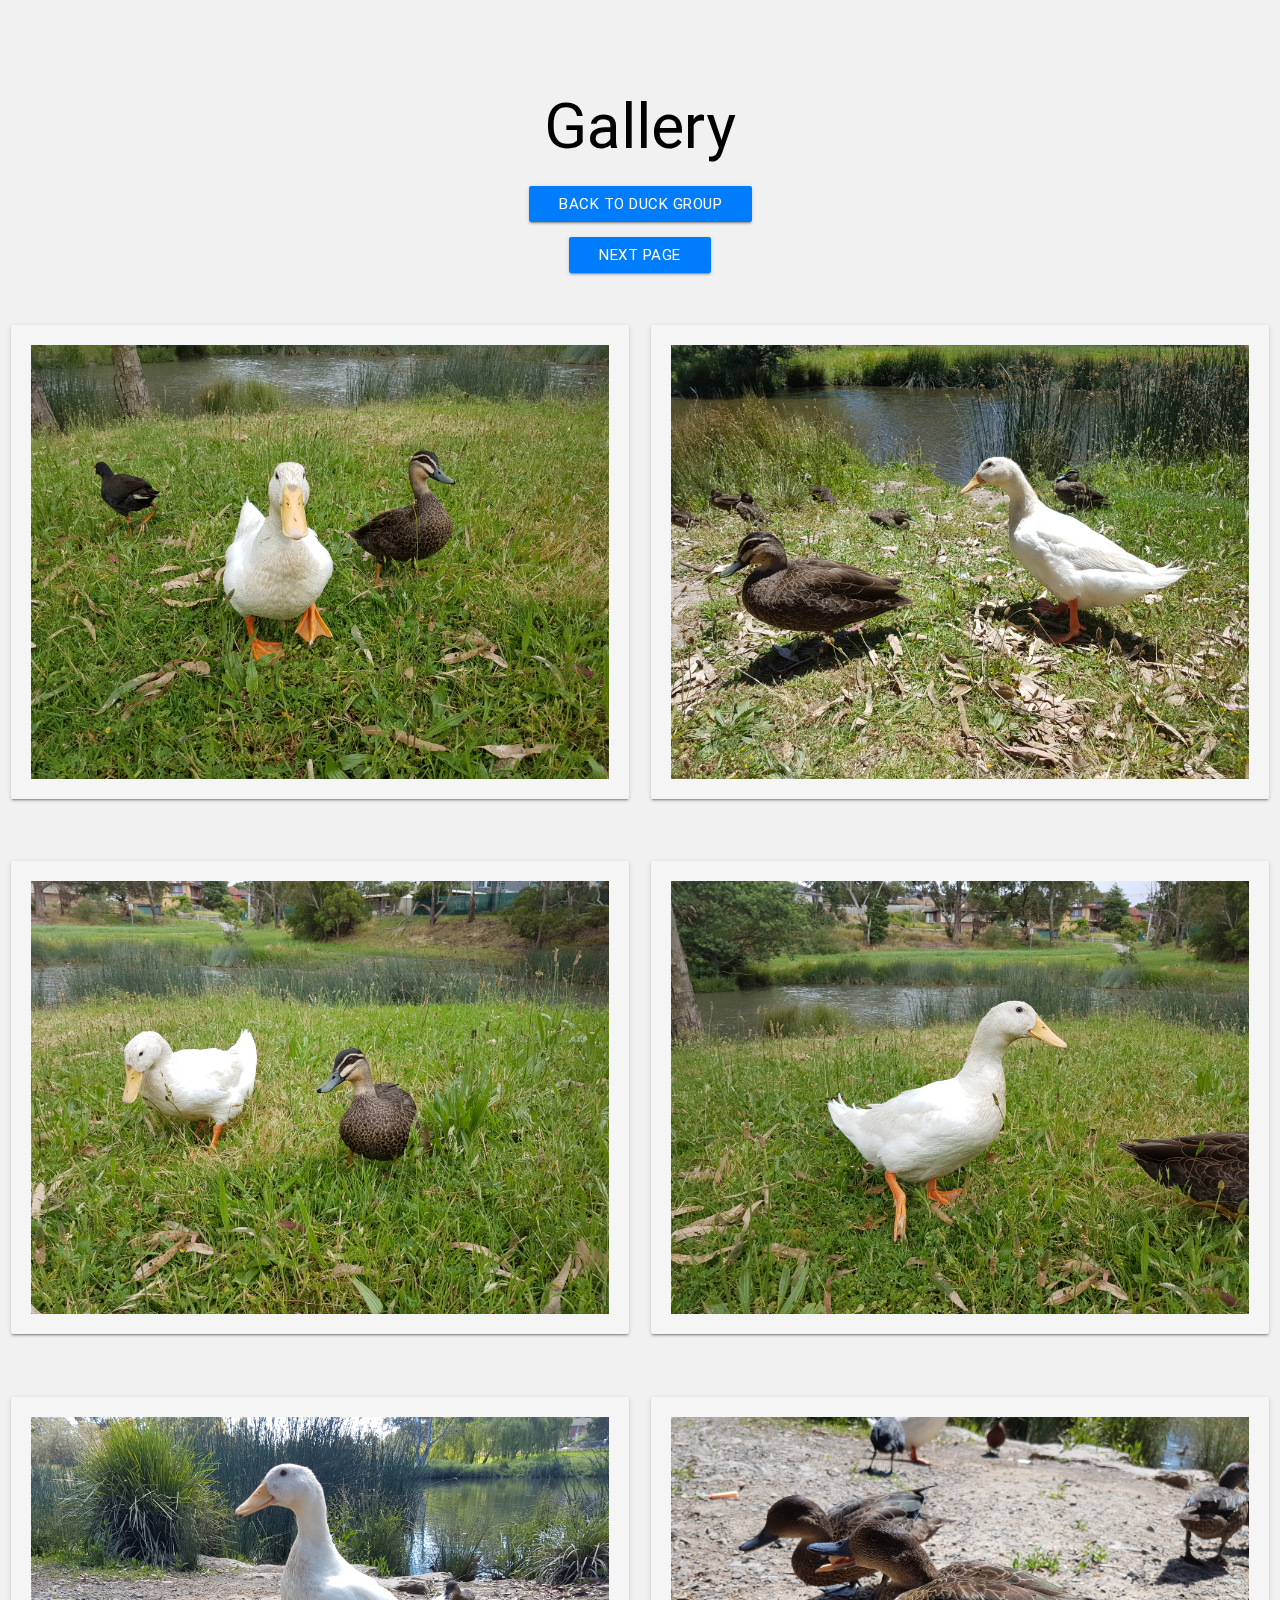
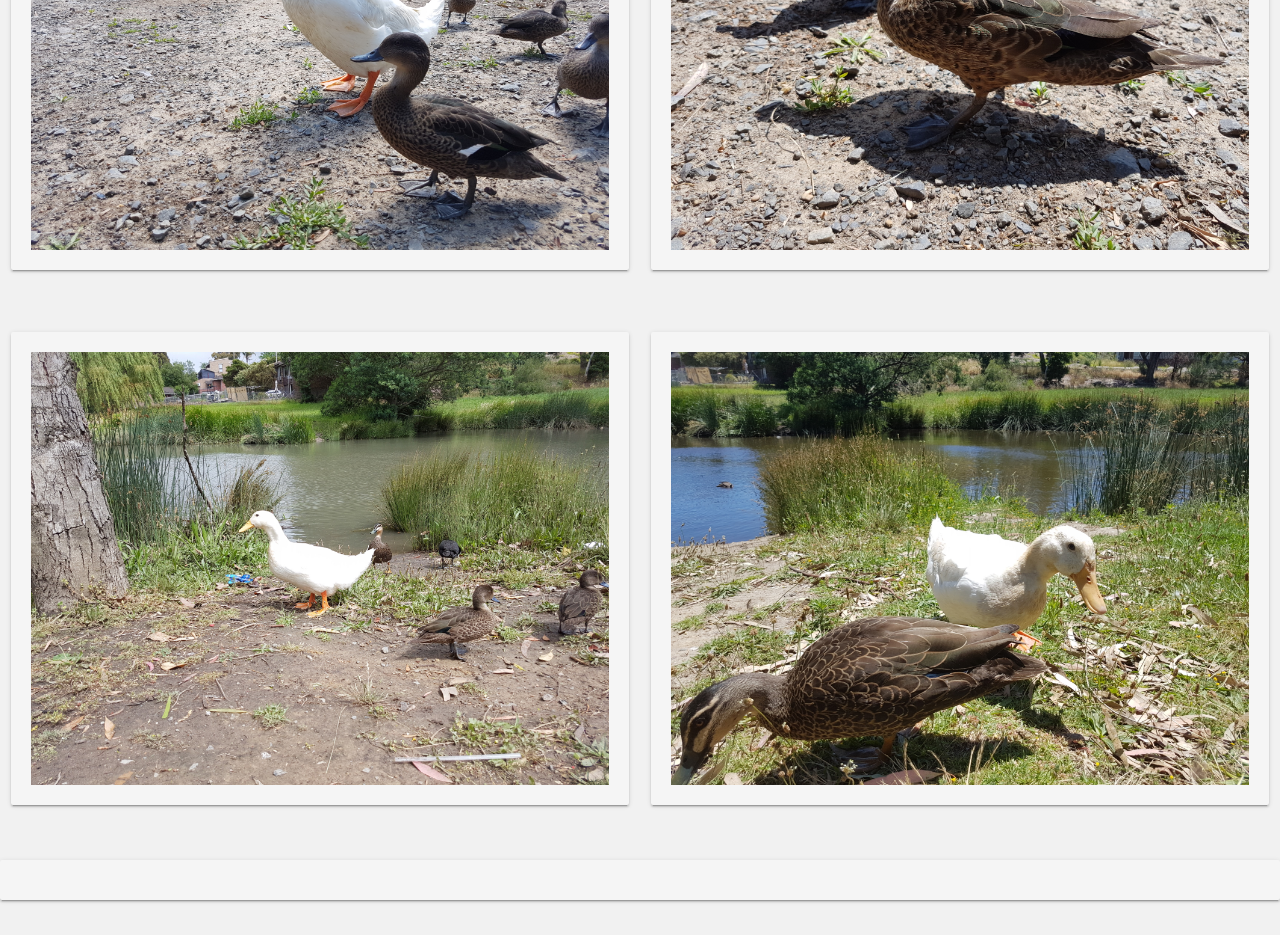
==== commit 43ea2a39: "eheheheh" ====
--- a/index.html
+++ b/index.html
@@ -115,6 +115,26 @@
         </div>
       </div>
 	  </div>
+	  
+<section style="text-align: center;">
+	  
+<div class="row">
+          <div class="card blue-grey darken-1">
+            <div class="card-content white-text">
+              <script async src="//pagead2.googlesyndication.com/pagead/js/adsbygoogle.js"></script>
+<!-- gallery -->
+<ins class="adsbygoogle"
+     style="display:block"
+     data-ad-client="ca-pub-8834997831944398"
+     data-ad-slot="4998327861"
+     data-ad-format="auto"></ins>
+<script>
+(adsbygoogle = window.adsbygoogle || []).push({});
+</script>
+            </div>
+          </div>
+      </div>
+	  </div>
 
   <!--  Scripts-->
   <script src="https://code.jquery.com/jquery-2.1.1.min.js"></script>
